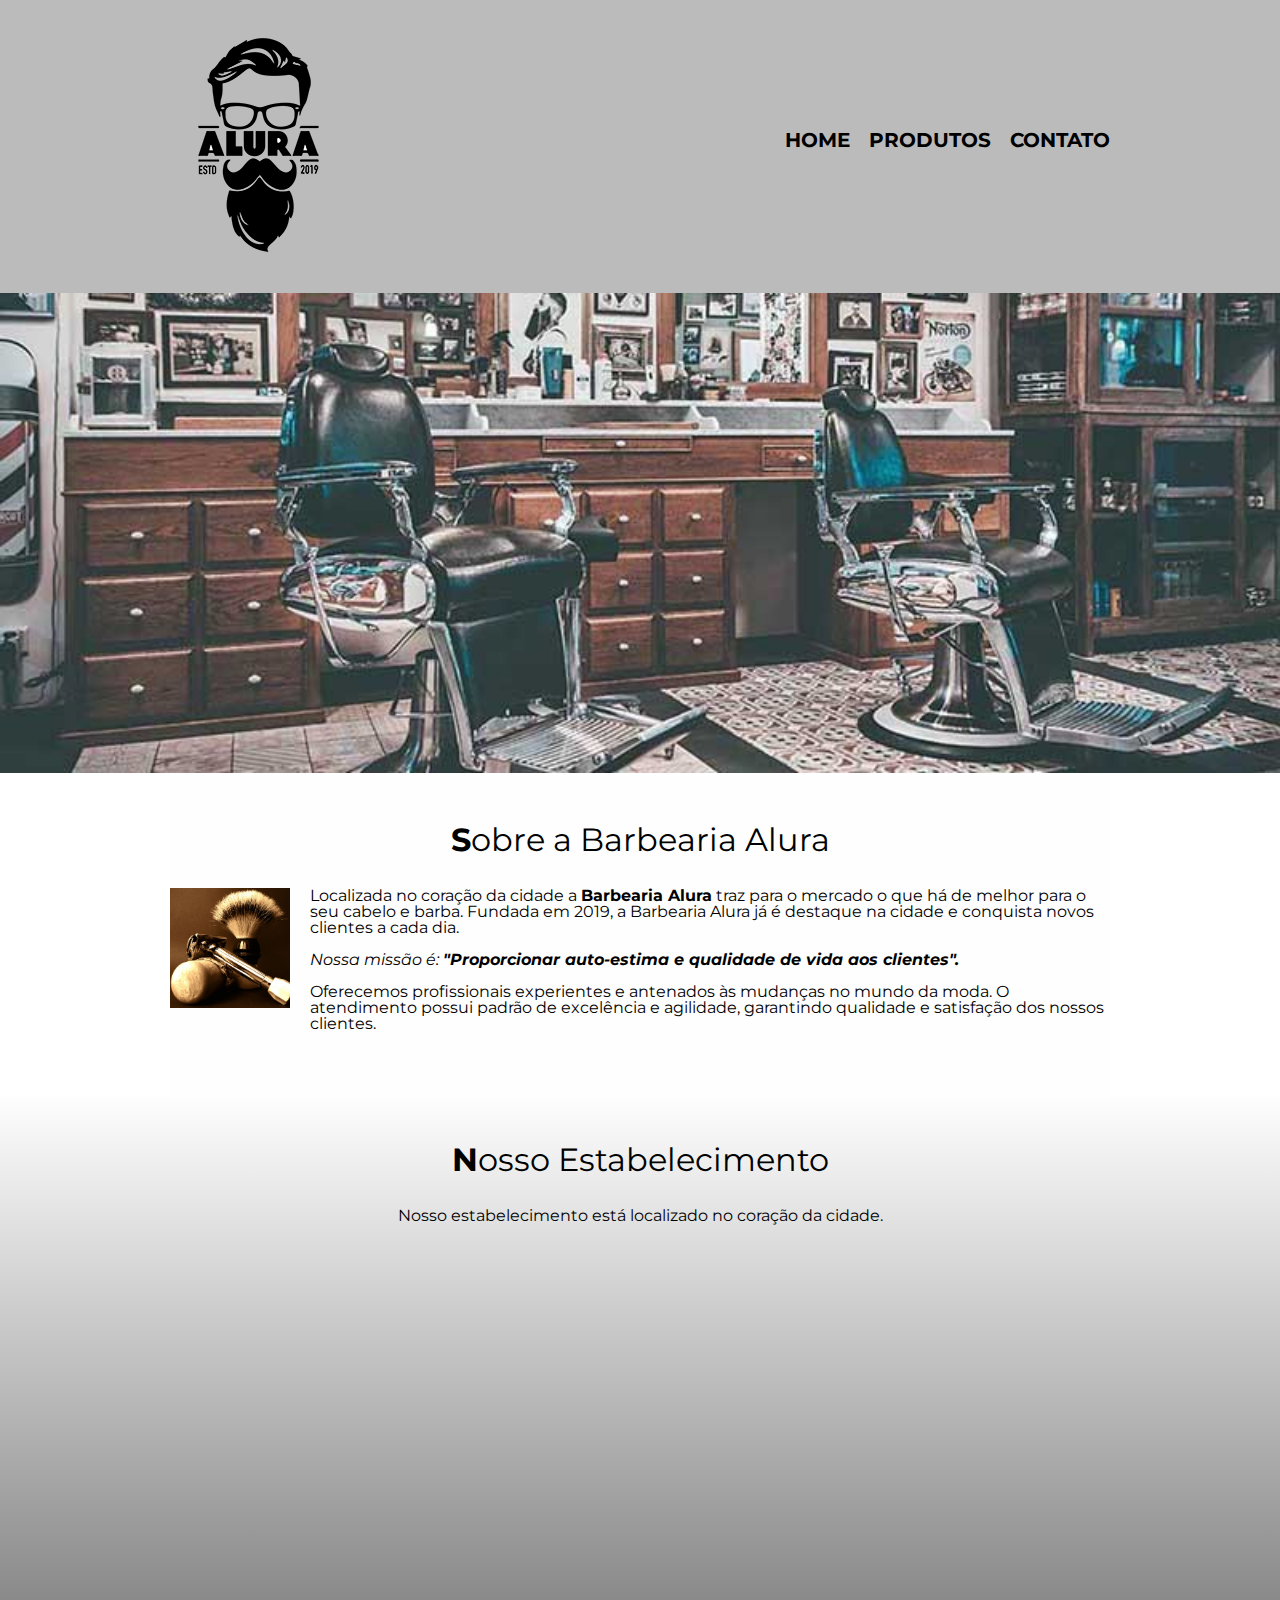
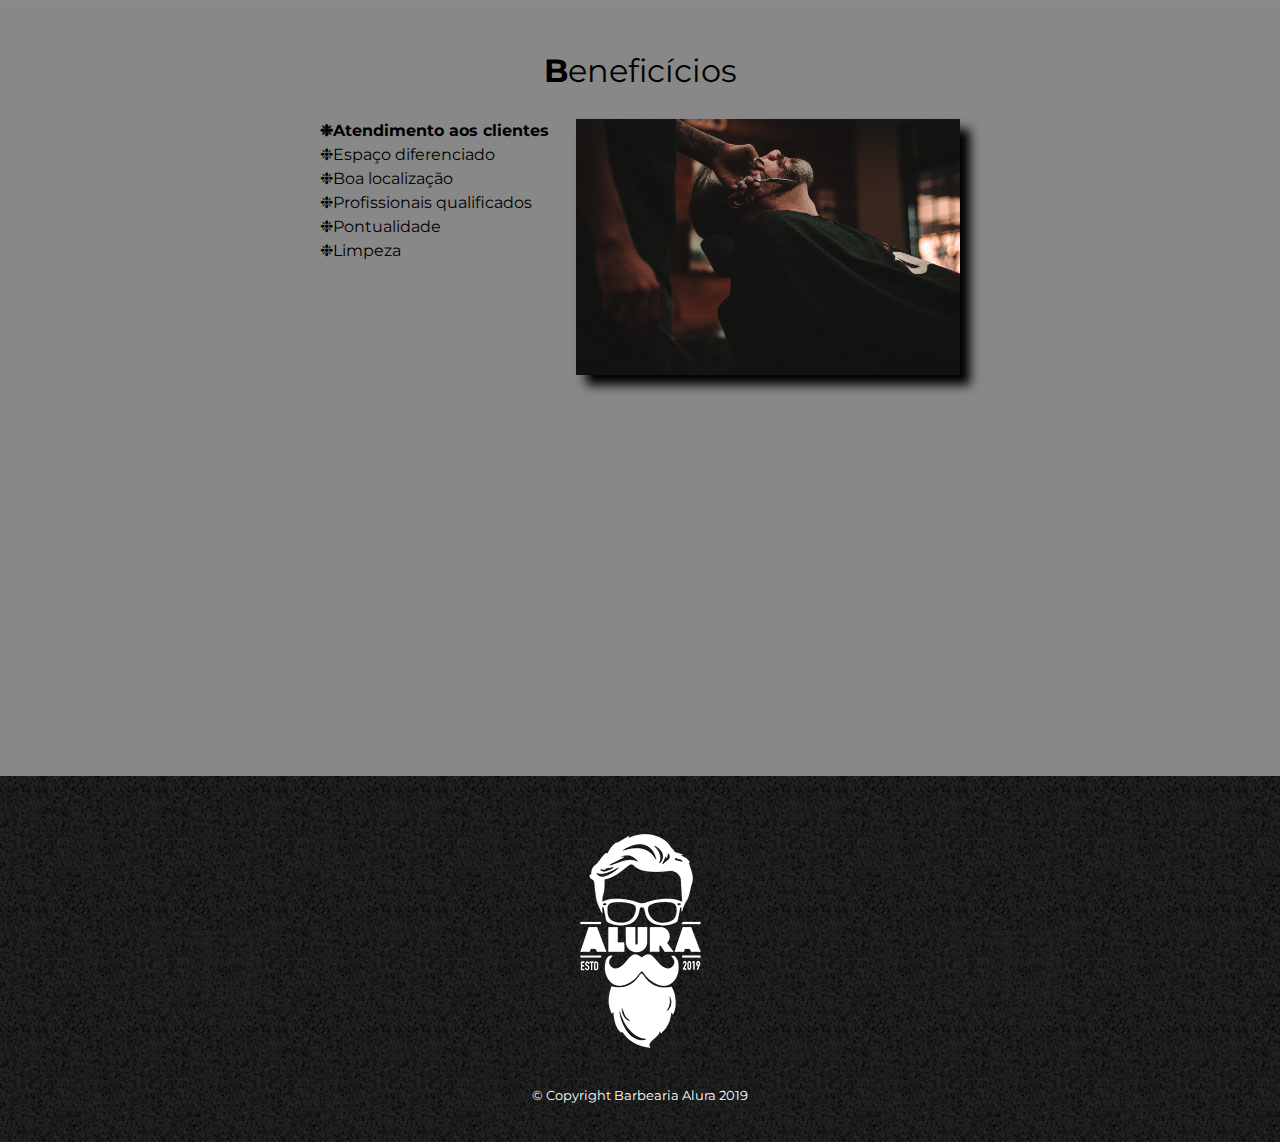
==== index.html @ e7d176ac "Criacao do site da Barbearia Alura" ====
<!DOCTYPE html>
<html lang="pt-br">
  <head>
    <meta charset="UTF-8" />
    <meta http-equiv="X-UA-Compatible" content="IE=edge" />
    <meta name="viewport" content="width=device-width, initial-scale=1.0" />
    <title>Barbearia Alura</title>

    <link rel="stylesheet" href="reset.css" />
    <link rel="stylesheet" href="style.css" />
    <!-- fontes -->
    <link
      href="https://fonts.googleapis.com/css2?family=Montserrat:ital,wght@0,100;0,200;0,300;0,400;0,500;0,600;0,700;0,800;0,900;1,100;1,200;1,300;1,400;1,500;1,600;1,700;1,800;1,900&family=Open+Sans:wght@300&display=swap"
      rel="stylesheet"
    />
  </head>
  <body>
    <header class="cabecalho">
      <div class="caixa">
        <h1><img src="./imagens/logo.png" alt="logo-princial" /></h1>
        <nav>
          <ul>
            <li><a href="index.html">Home</a></li>
            <li><a href="produtos.html">Produtos</a></li>
            <li><a href="contato.html">Contato</a></li>
          </ul>
        </nav>
      </div>
    </header>
    <img class="banner" src="./banner.jpg" alt="" />
    <main>
      <section class="principal">
        <h2 class="titulo-principal">Sobre a Barbearia Alura</h2>
        <img
          class="utensilios"
          src="./imagens/utensilios.jpg"
          alt="Utensilios de um barbeiro"
        />

        <p>
          Localizada no coração da cidade a
          <strong>Barbearia Alura</strong> traz para o mercado o que há de
          melhor para o seu cabelo e barba. Fundada em 2019, a Barbearia Alura
          já é destaque na cidade e conquista novos clientes a cada dia.
        </p>

        <p id="missao">
          <em
            >Nossa missão é:
            <strong
              >"Proporcionar auto-estima e qualidade de vida aos
              clientes".</strong
            ></em
          >
        </p>

        <p>
          Oferecemos profissionais experientes e antenados às mudanças no mundo
          da moda. O atendimento possui padrão de excelência e agilidade,
          garantindo qualidade e satisfação dos nossos clientes.
        </p>
      </section>
      <section class="mapa">
        <h3 class="titulo-principal">Nosso Estabelecimento</h3>
        <p>Nosso estabelecimento está localizado no coração da cidade.</p>
        <div class="mapa-conteudo">
          <iframe
            src="https://www.google.com/maps/embed?pb=!1m18!1m12!1m3!1d3980.233656568459!2d-38.530537285882026!3d-3.972249245571754!2m3!1f0!2f0!3f0!3m2!1i1024!2i768!4f13.1!3m3!1m2!1s0x7b8a9cd18a80cbd%3A0x1ecdbb560788443e!2sStilo%20Perfeito!5e0!3m2!1spt-BR!2sbr!4v1673272875865!5m2!1spt-BR!2sbr"
            width="100%"
            height="300px"
            style="border: 0"
            allowfullscreen=""
            loading="lazy"
            referrerpolicy="no-referrer-when-downgrade"
          ></iframe>
        </div>
      </section>
      <section class="beneficios">
        <h3 class="titulo-principal">Beneficícios</h3>
        <div class="conteudo-beneficios">
          <ul class="lista-beneficios">
            <li class="itens">Atendimento aos clientes</li>
            <li class="itens">Espaço diferenciado</li>
            <li class="itens">Boa localização</li>
            <li class="itens">Profissionais qualificados</li>
            <li class="itens">Pontualidade</li>
            <li class="itens">Limpeza</li>
          </ul>
          <img src="beneficios.jpg" alt="beneficios" class="img-beneficios" />
        </div>

        <div class="video">
          <iframe
            width="100%"
            height="315"
            src="https://www.youtube.com/embed/wcVVXUV0YUY"
            frameborder="0"
            allow="accelerometer; autoplay; encrypted-media; gyroscope; picture-in-picture"
            allowfullscreen
          ></iframe>
        </div>
      </section>
    </main>
    <footer>
      <img src="imagens/logo-branco.png" alt="logo-rodape" />
      <p class="copyright">&COPY; Copyright Barbearia Alura 2019</p>
    </footer>
  </body>
</html>
---- style.css ----
body {
  font-family: "Montserrat", sans-serif;
}
.cabecalho {
  background-color: #bbb;
  padding: 20px 0;
}
.caixa {
  position: relative;
  width: 940px;
  margin: 0 auto;
}
nav li {
  display: inline;
  margin: 0 0 0 15px;
}
nav a:hover {
  color: #c78c19;
  text-decoration: underline;
}
nav {
  position: absolute;
  top: 110px;
  right: 0;
}
nav a {
  text-transform: uppercase;
  color: #000;
  font-weight: bold;
  font-size: 20px;
  text-decoration: none;
}
.produtos {
  width: 940px;
  margin: 0 auto;
  padding: 50px 0;
}
.produtos li {
  display: inline-block;
  text-align: center;
  width: 30%;
  vertical-align: top;
  border: 2px solid black;
  border-radius: 10px;
  margin: 0 1.5%;
  box-sizing: border-box;
  padding: 30px 20px;
}
.produtos li:hover {
  border-color: #c78c19;
}
.produtos li:hover h2 {
  font-size: 34px;
}
.produtos li:active {
  border-color: #088c19;
}
.produtos h2 {
  font-size: 30px;
  font-weight: bold;
}
.produto-descricao {
  font-size: 18px;
}
.produto-preco {
  font-size: 22px;
  font-weight: bold;
  margin: 10px;
}
footer {
  text-align: center;
  background-image: url("./imagens/bg.jpg");
  padding: 40px 0;
}
.copyright {
  color: #fff;
  font-size: 13px;
  margin-top: 20px;
}
main {
  /* width: 940px;
  margin: 0 auto; */
}
form {
  margin: 40px 0;
}
form label,
form legend {
  display: block;
  font-size: 20px;
  margin: 0 0 10px;
}
.input-padrao {
  display: block;
  padding: 10px 25px;
  margin: 0 0 10px;
  width: 50%;
}
.chekbox {
  margin: 10px 0;
}
.enviar {
  width: 40%;
  background-color: orange;
  padding: 15px 0;
  color: white;
  font-weight: bold;
  font-size: 18px;
  border: none;
  border-radius: 5px;
  transition: 1s;
  cursor: pointer;
}
.enviar:hover {
  background-color: darkorange;
  transform: scale(
    1.2
  ); /* aumentar o elemento em 20% ao passar o mouse sobre o mesmo*/
  /* transform: rotate(50deg); rotaciona o elemento 70 graus */
}
table {
  margin: 20px 0 40px;
}
thead {
  background-color: #555;
  color: #fff;
  font-weight: bold;
}
td,
th {
  border: 1px solid #000;
  padding: 8px 15px;
}

/* css pagina inicial */

.banner {
  width: 100%;
}
.titulo-principal {
  text-align: center;
  font-size: 2em;
  margin: 0 0 1em;
  clear: left;
}
.titulo-principal::first-letter {
  font-weight: bolder;
}
.utensilios {
  width: 120px;
  float: left;
  margin: 0 20px 20px 0;
}
.principal {
  padding: 3em 0;
  background-color: #fefefe;
  width: 940px;
  margin: 0 auto;
}
.principal p {
  margin: 0 0 1em;
}
.principal strong {
  font-weight: bold;
}
.principal em {
  font-style: italic;
}
.beneficios {
  padding: 3em 0;
  background-color: #888;
}
.conteudo-beneficios {
  width: 640px;
  margin: 0 auto;
}
.lista-beneficios {
  width: 40%;
  /* display: inline-block; */
  float: left;
}
.itens {
  line-height: 1.5;
}
.itens:nth-child(1) {
  font-weight: bold;
}
.itens::before {
  content: "❉";
}
.img-beneficios {
  width: 60%;
  transition: 400ms;
  box-shadow: 10px 10px 10px #000;
}
.img-beneficios:hover {
  opacity: 0.7;
}
.mapa {
  padding: 3em 0;
  background: linear-gradient(#fefefe, #888);
}
.mapa-conteudo {
  width: 940px;
  margin: 0 auto;
}
.mapa p {
  margin: 0 0 2em;
  text-align: center;
}
.video {
  width: 560px;
  margin: 1em auto;
}
@media screen and (max-width: 480px) {
  .caixa,
  .principal,
  .mapa-conteudo,
  .conteudo-beneficios,
  .video {
    width: auto;
  }
  body {
    margin: 5px;
  }
  h1 {
    text-align: center;
  }
  nav {
    position: static;
  }
  .lista-beneficios,
  .img-beneficios {
    width: 90%;
  }
}
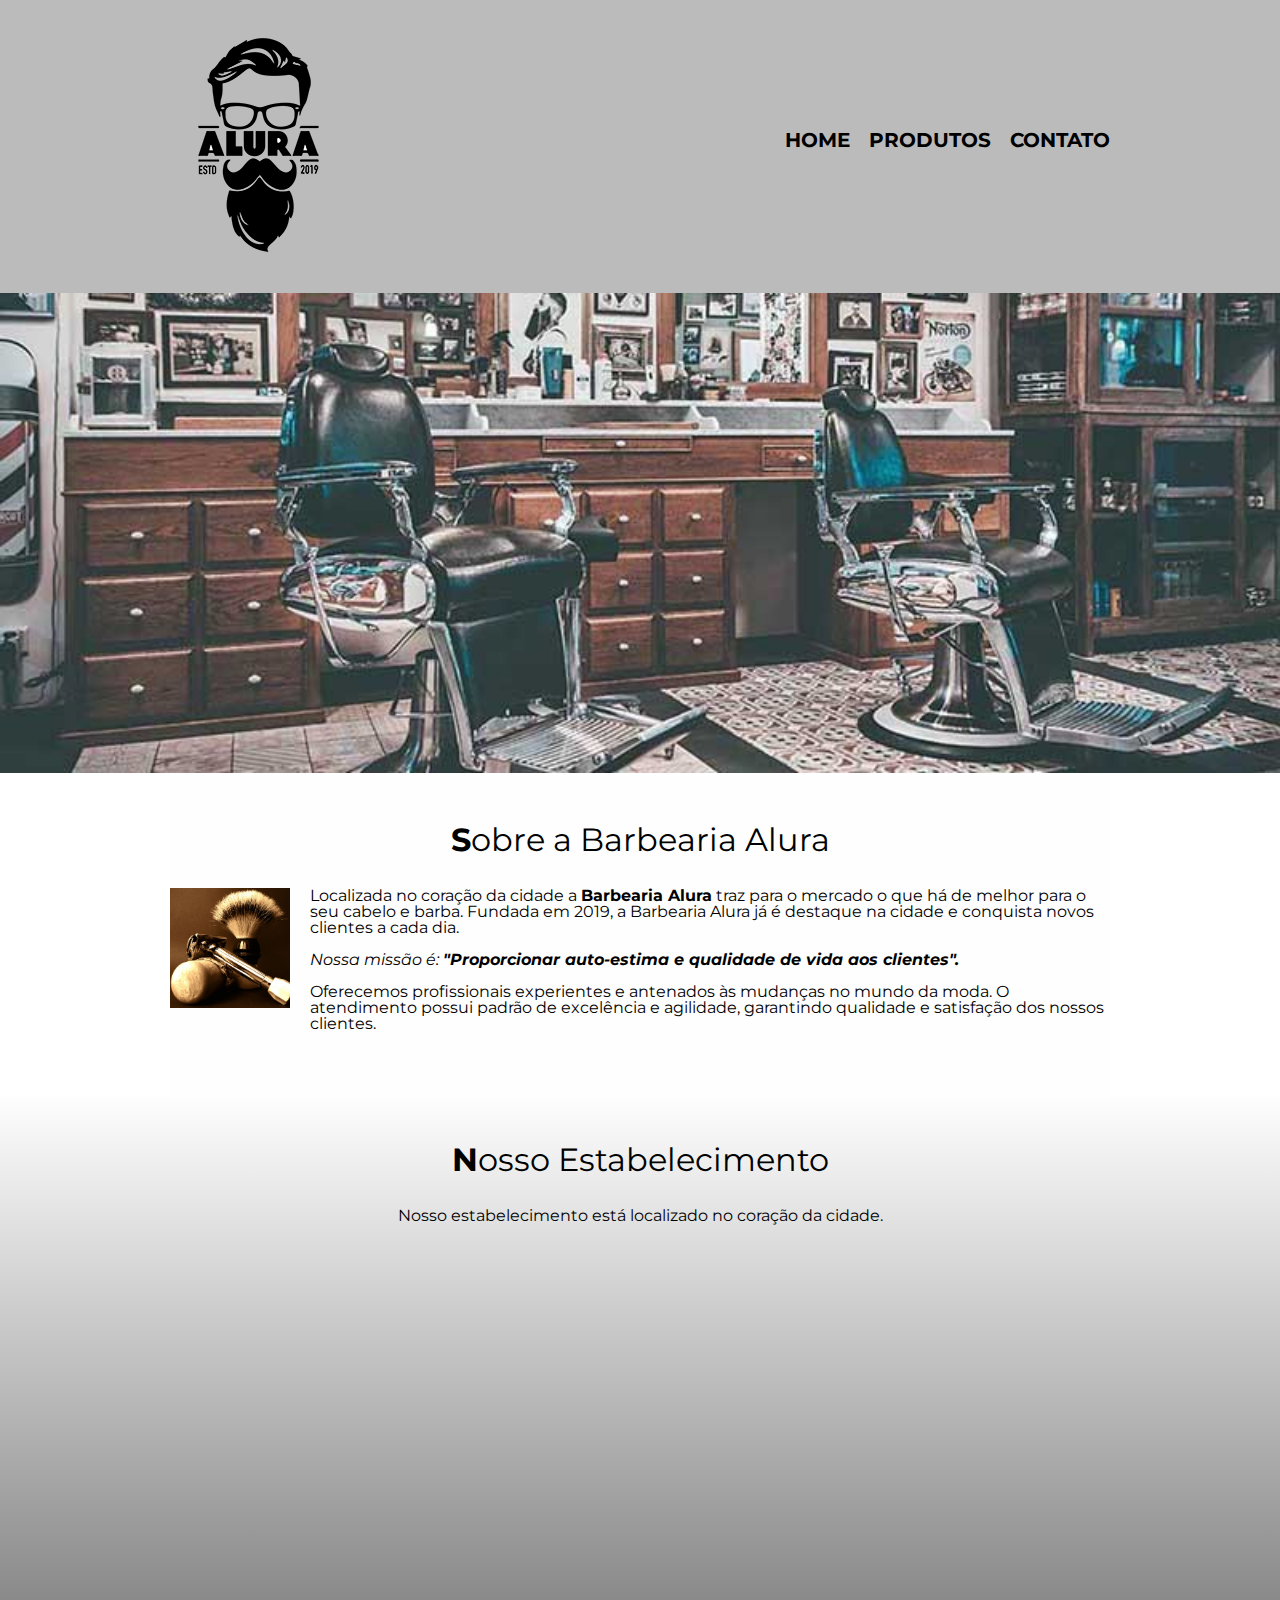
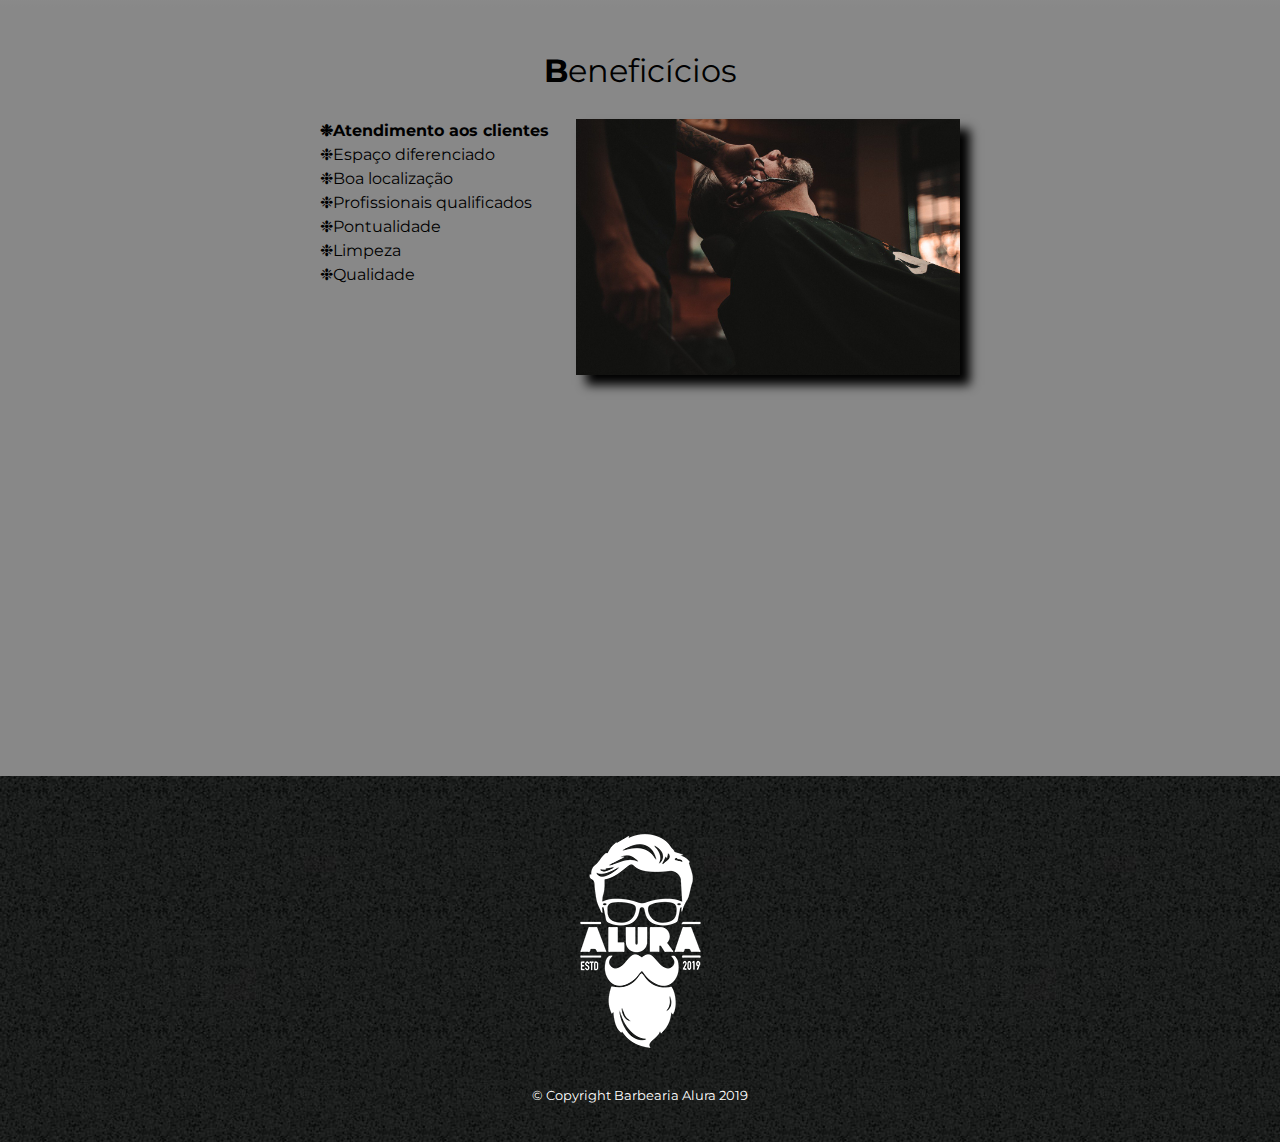
==== commit a4f81543: "criado novo item na lista" ====
--- a/index.html
+++ b/index.html
@@ -85,6 +85,7 @@
             <li class="itens">Profissionais qualificados</li>
             <li class="itens">Pontualidade</li>
             <li class="itens">Limpeza</li>
+            <li class="itens">Qualidade</li>
           </ul>
           <img src="beneficios.jpg" alt="beneficios" class="img-beneficios" />
         </div>
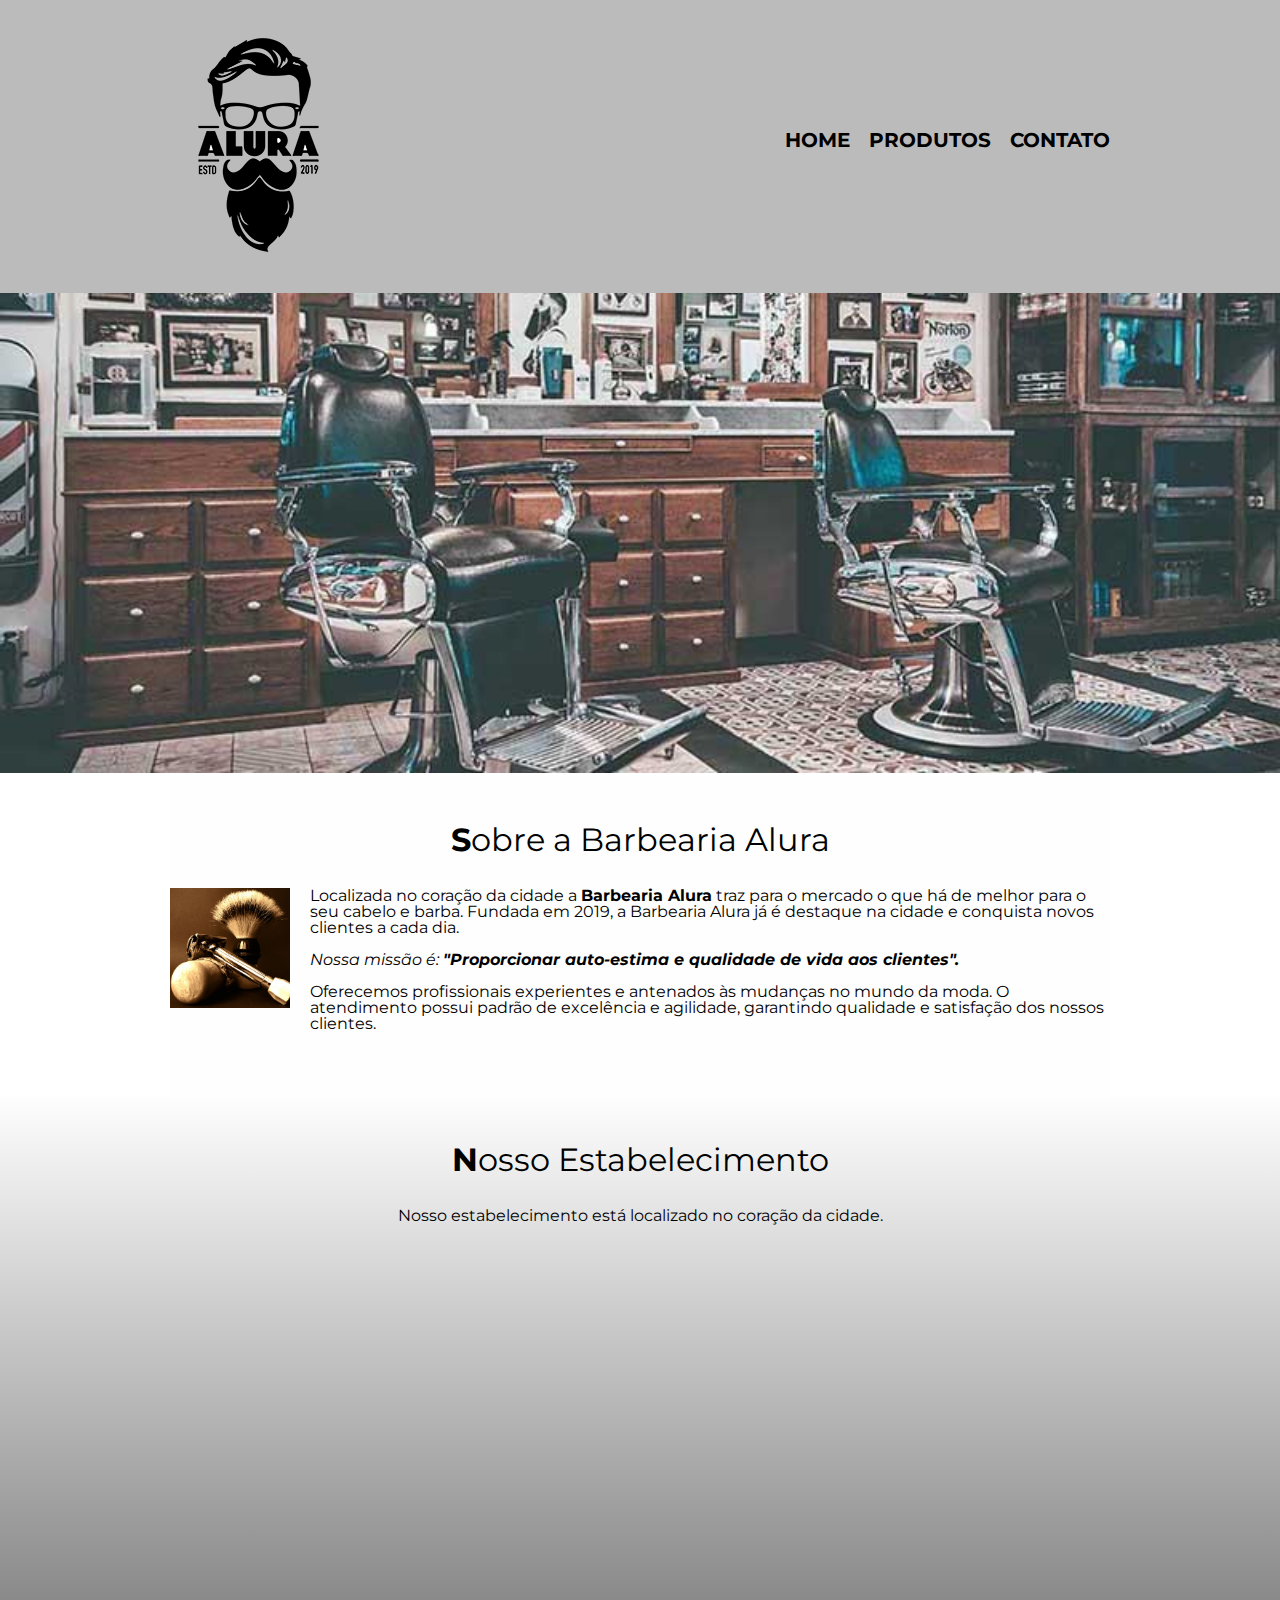
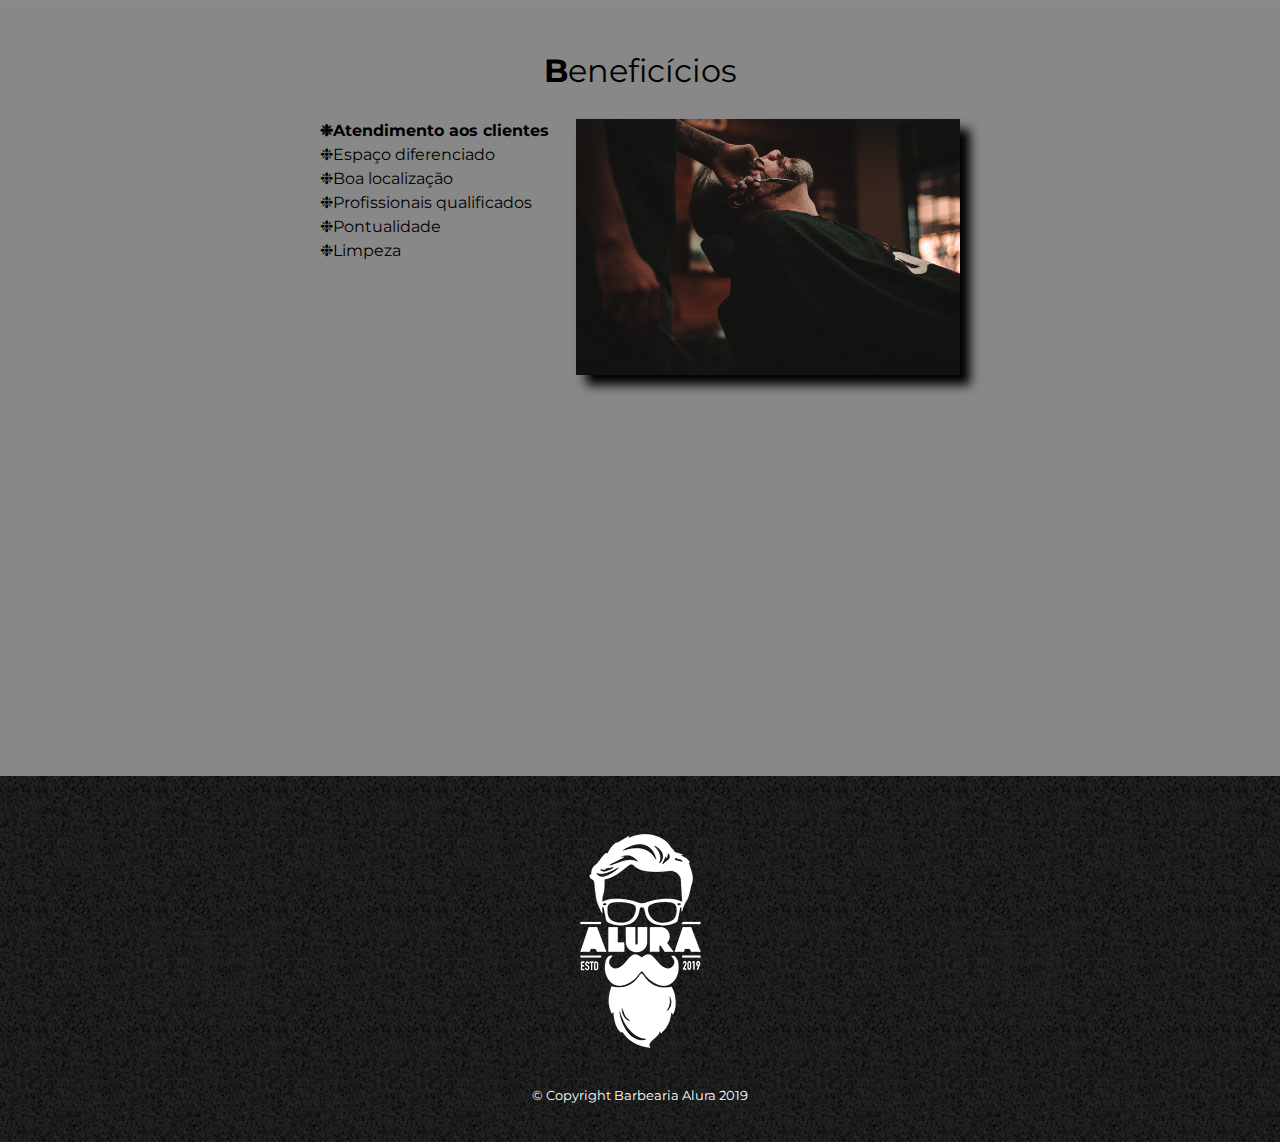
==== commit 09f426ee: "Removido item da lista" ====
--- a/index.html
+++ b/index.html
@@ -85,7 +85,6 @@
             <li class="itens">Profissionais qualificados</li>
             <li class="itens">Pontualidade</li>
             <li class="itens">Limpeza</li>
-            <li class="itens">Qualidade</li>
           </ul>
           <img src="beneficios.jpg" alt="beneficios" class="img-beneficios" />
         </div>
